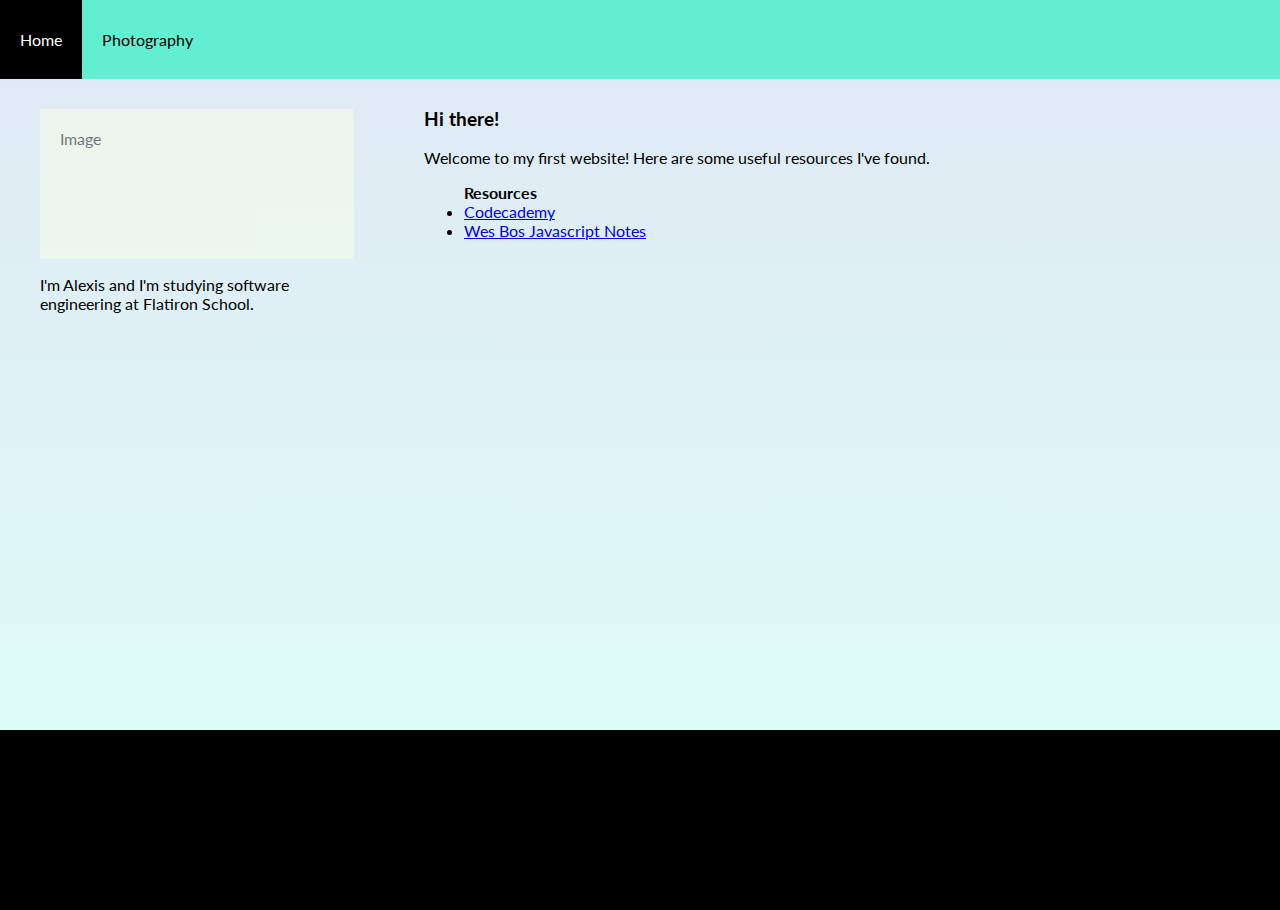
==== index.html @ 12a25f57 "git issues" ====
<!DOCTYPE html>
<html>
<head>
<title>Page Title</title>
<meta charset="UTF-8">
<meta name="viewport" content="width=device-width, initial-scale=1">
<link rel="stylesheet" href="style.css">
<link rel="stylesheet" href="https://fonts.googleapis.com/css?family=Lato">
</head>
<body>

<!-- Navigation Bar -->
<div class="navbar">
  <a href="#"><p>Home</p></a>
  <a href="Photogallery.html"><p>Photography</p></a>
</div>
<!-- The flexible grid (content) -->
<div class="row">
  <div class="side">
    <h2></h2>
    <div class="fakeimg" style="height:150px;">Image</div>
    <p>I'm Alexis and I'm studying software engineering at Flatiron School.</p>
  </div>

  <div class="main">
    <h3>Hi there!</h3>
    <p>
      Welcome to my first website! Here are some useful resources I've found.
    </p>

      <ul><b>Resources</b>
        <li> <a href=https://www.codecademy.com/courses/introduction-to-javascript/lessons/browser-compatibility-and-transpilation/exercises/babelrc>Codecademy<a>
        </li>
        <li> <a href=https://wesbos.com/javascript>Wes Bos Javascript Notes<a>
        </li>
      </ul>
</div>
<!-- Footer -->
<div class="footer">
  <h4>Footer</h4>
</div>
</body>
</html>
---- style.css ----
* {
  box-sizing: border-box;
}

/* Style the body */
body {
  font-family: "Lato", serif;
  margin: 0;
  background-image: linear-gradient(to top, #DCFFF8, #E0E8F4);

}

/* Header/logo Title */
.header {
  padding: 5px;
  text-align: right;
  background: #F4F1E0;
  color: black;
}

/* Style the top navigation bar */
.navbar {
  display: flex;
  background-color: #62EED0;
  text-align: right;
}

/* Style the navigation bar links */
.navbar a {
  color: black;
  padding: 14px 20px;
  text-decoration: none;
  text-align: center;
}

/* Change color on hover */
.navbar a:hover {
  background-color: #000;
  color: #fff;
}

/* Column container */
.row {  
  display: flex;
  flex-wrap: wrap;
}

/* On screens that are 600px wide or less, make the columns stack on top of each other instead of next to each other */
@media screen and (max-width: 600px) {
  body {
    background-image: linear-gradient(to top, #DCFFF8, #E0E8F4);

  }
  .main {
    padding-top: 10px;
    padding-right: 30px;
    padding-bottom: 10px;
    padding-left: 40px;
  }
  .footer {
    text-align: center;
    background: black;
    height: 800vh;
    width: 100vw;
  
  }


  
}
/* Main column */
/* Create two unequal columns that sits next to each other */
/* Sidebar/left column */
.side {
  flex: 30%;
  padding-top: 10px;
  padding-right: 30px;
  padding-bottom: 10px;
  padding-left: 40px;
  color: black;
  
}
.main {
  flex: 70%;
 padding-top: 10px;
  padding-right: 30px;
  padding-bottom: 10px;
  padding-left: 40px;
  color: black;
  height: 70vh;
}

.center {
  background-color: blue;
  flex: 100%;
 padding-top: 10px;
  padding-right: 20px;
  padding-bottom: 10px;
  padding-left: 30px;
  color: black;
  height:100vh;
  width: auto;
}

/* Fake image, just for this example */
.fakeimg {
  background-color: #FAFFE6; 
  opacity: 0.5;
  width: 100%;
  padding: 20px;
}

/* Footer */
.footer {
  text-align: center;
  background: black;
  height: 20vh;
  width: 100vw;
  bottom:0;
  left:0;

}
/* sildeshow */

/* Slideshow container */
.slideshow-container {
  max-width: 1000px;
  position: relative;
  margin: auto;
}

/* Make the images invisible by default */
.Containers {
  display: none;
}

/* forward & Back buttons */
.Back, .forward {
  cursor: pointer;
  position: absolute;
  top: 48%;
  width: auto;
  margin-top: -23px;
  padding: 17px;
  color: grey;
  font-weight: bold;
  font-size: 19px;
  transition: 0.4s ease;
  border-radius: 0 5px 5px 0;
  user-select: none;
}

/* Place the "forward button" to the right */
.forward {
  right: 0;
  border-radius: 4px 0 0 4px;
}

/*when the user hovers,add a black background with some little opacity */
.Back:hover, .forward:hover {
  background-color: rgba(0,0,0,0.8);
}

/* Caption Info */
.Info {
  color: #e3e3e3;
  font-size: 16px;
  padding: 10px 14px;
  position: absolute;
  bottom: 10px;
  width: 100%;
  text-align: center;
}

/* Worknumbering (1/3 etc) */
.MessageInfo {
  color: #f2f2f3;
  font-size: 14px;
  padding: 10px 14px;
  position: absolute;
  top: 0;
}

/* The circles or bullets and indicators */
.dots {
  cursor: pointer;
  height: 16px;
  width: 16px;
  margin: 0 3px;
  background-color: #acc;
  border-radius: 50%;
  display: inline-block;
  transition: background-color 0.5s ease;
}

.enable, .dots:hover {
  background-color: #717161;
}

/* Faint animation */
.fade {
  -webkit-animation-name: fade;
  -webkit-animation-duration: 1.4s;
  animation-name: fade;
  animation-duration: 1.4s;
}

@-webkit-keyframes fade {
  from {opacity: .5}
  to {opacity: 2}
}

@keyframes fade {
  from {opacity: .5}
  to {opacity: 2}
}
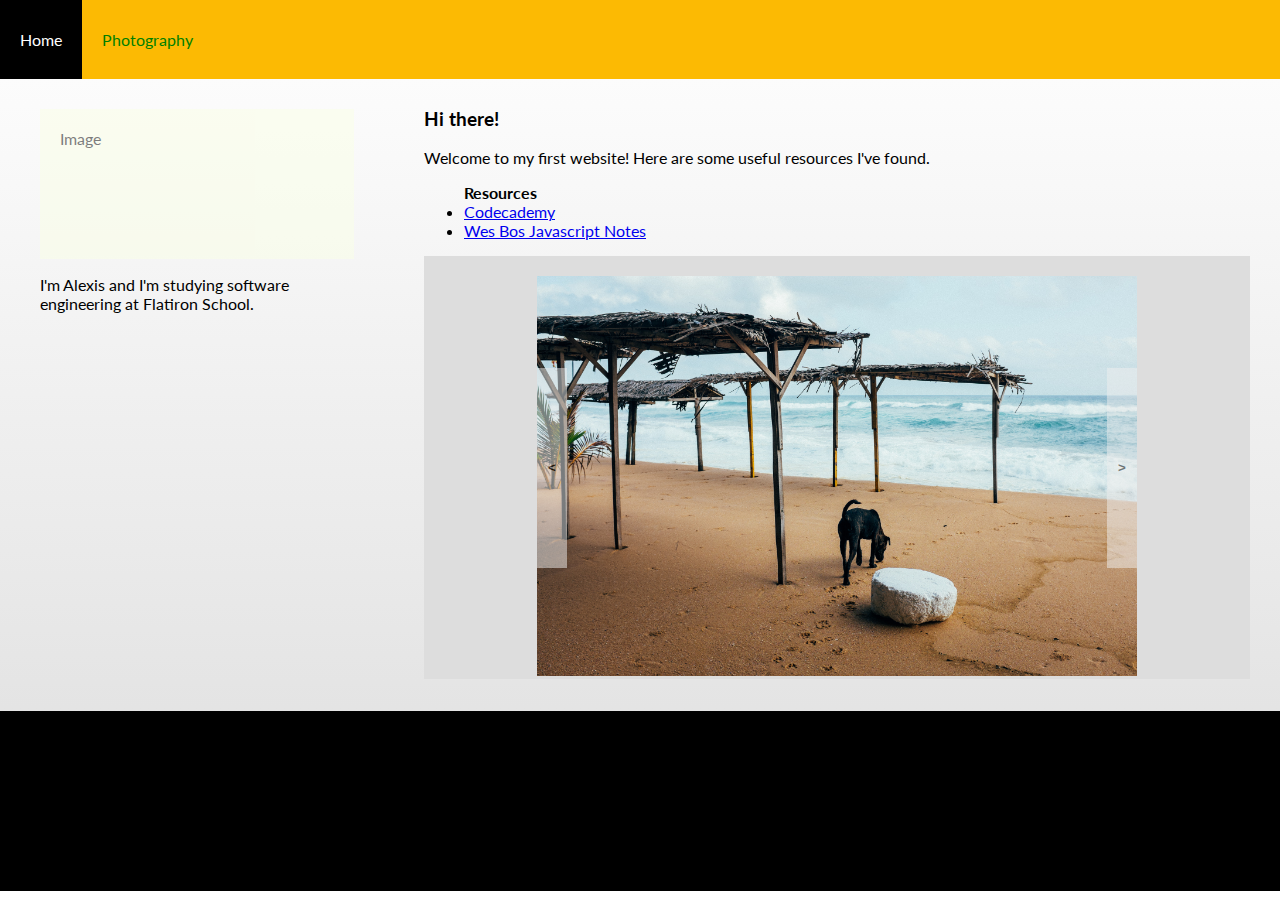
==== commit 53ab659c: "created slideshow and added it to index instead of seperate page" ====
--- a/index.html
+++ b/index.html
@@ -12,7 +12,7 @@
 <!-- Navigation Bar -->
 <div class="navbar">
   <a href="#"><p>Home</p></a>
-  <a href="Photogallery.html"><p>Photography</p></a>
+  <a href="photogallery.html"><p>Photography</p></a>
 </div>
 <!-- The flexible grid (content) -->
 <div class="row">
@@ -34,6 +34,29 @@
         <li> <a href=https://wesbos.com/javascript>Wes Bos Javascript Notes<a>
         </li>
       </ul>
+
+      <div class="center">
+        <div class="carousel">
+          <div class="carousel_item carousel_item-visible"><img src="./photogallery/photo1.jpeg"></div>
+          <div class="carousel_item"><img src="./photogallery/photo11.jpeg"></div>
+          <div class="carousel_item"><img src="./photogallery/photo12.jpeg"></div>
+          <div class="carousel_item"><img src="./photogallery/photo4.jpeg"></div>
+          <div class="carousel_item"><img src="./photogallery/photo5.jpeg"></div>
+          <div class="carousel_item"><img src="./photogallery/photo6.jpeg"></div>
+          <div class="carousel_item"><img src="./photogallery/photo7.jpeg"></div>
+          <div class="carousel_item"><img src="./photogallery/photo8.jpeg"></div>
+          <div class="carousel_item"><img src="./photogallery/photo10.jpeg"></div>
+          <div class="carousel_item"><img src="./photogallery/photo3.jpeg"></div>
+         
+         <div class="carousel_actions">
+           <button id="carousel_button-prev" aria-label="previous slide"> < </button>
+           <button id="carousel_button-next" aria-label="next slide">></button>
+         </div>
+       </div>
+     </div>
+     
+     <script src="script.js"></script>
+     
 </div>
 <!-- Footer -->
 <div class="footer">
--- a/style.css
+++ b/style.css
@@ -7,7 +7,7 @@
 body {
   font-family: "Lato", serif;
   margin: 0;
-  background-image: linear-gradient(to top, #DCFFF8, #E0E8F4);
+  background-image: linear-gradient(to top, #ddd, #fff);
 
 }
 
@@ -22,13 +22,13 @@
 /* Style the top navigation bar */
 .navbar {
   display: flex;
-  background-color: #62EED0;
+  background-color: #fcba03;
   text-align: right;
 }
 
 /* Style the navigation bar links */
 .navbar a {
-  color: black;
+  color: green;
   padding: 14px 20px;
   text-decoration: none;
   text-align: center;
@@ -49,7 +49,7 @@
 /* On screens that are 600px wide or less, make the columns stack on top of each other instead of next to each other */
 @media screen and (max-width: 600px) {
   body {
-    background-image: linear-gradient(to top, #DCFFF8, #E0E8F4);
+    background-image: linear-gradient(to top, #fff, #E0E8F4);
 
   }
   .main {
@@ -65,15 +65,11 @@
     width: 100vw;
   
   }
-
-
-  
 }
-/* Main column */
-/* Create two unequal columns that sits next to each other */
-/* Sidebar/left column */
+/* column */
 .side {
   flex: 30%;
+  justify-content: center;
   padding-top: 10px;
   padding-right: 30px;
   padding-bottom: 10px;
@@ -83,24 +79,21 @@
 }
 .main {
   flex: 70%;
- padding-top: 10px;
+  justify-content: center;
+  padding-top: 10px;
   padding-right: 30px;
   padding-bottom: 10px;
   padding-left: 40px;
   color: black;
-  height: 70vh;
+
 }
 
+/* not using now */
 .center {
-  background-color: blue;
-  flex: 100%;
- padding-top: 10px;
-  padding-right: 20px;
-  padding-bottom: 10px;
-  padding-left: 30px;
-  color: black;
-  height:100vh;
-  width: auto;
+  background-color: #ddd;
+  display: flex;
+  justify-content: center;
+
 }
 
 /* Fake image, just for this example */
@@ -122,96 +115,51 @@
 
 }
 /* sildeshow */
+.carousel {
+  overflow: hidden;
+  position: relative;
+  max-width: 1000px;
+  height: auto;
+  padding-top: 20px;
+}
+.carousel .carousel_item,
+.carousel .carousel_item-hidden {
+  display: none;
+ }
+ .carousel .carousel_item img {
+   max-width: 600px;
+   width: 100%;
+   height: auto;
+ }
+ .carousel .carousel_item-visible {
+   display: block;
+ }
 
-/* Slideshow container */
-.slideshow-container {
-  max-width: 1000px;
-  position: relative;
-  margin: auto;
+.carousel .carousel_actions {
+  display: flex;
+  width:100%;
+  justify-content: space-between;
+  position: absolute;
+  top: 50%;
+  transform: translateY(-50%);  
 }
 
-/* Make the images invisible by default */
-.Containers {
-  display: none;
+.carousel .carousel_actions button {
+  border-radius: 0px;
+  border: 0;
+  font-weight: bold;
+  cursor: pointer;
+  width: 30px;
+  height: 200px;
+  opacity: 50%;
 }
 
-/* forward & Back buttons */
-.Back, .forward {
-  cursor: pointer;
-  position: absolute;
-  top: 48%;
-  width: auto;
-  margin-top: -23px;
-  padding: 17px;
-  color: grey;
-  font-weight: bold;
-  font-size: 19px;
-  transition: 0.4s ease;
-  border-radius: 0 5px 5px 0;
-  user-select: none;
+.carousel .carousel_actions button#carousel_button-prev {
+  margin-left: 0px;
+
 }
 
-/* Place the "forward button" to the right */
-.forward {
-  right: 0;
-  border-radius: 4px 0 0 4px;
-}
-
-/*when the user hovers,add a black background with some little opacity */
-.Back:hover, .forward:hover {
-  background-color: rgba(0,0,0,0.8);
-}
-
-/* Caption Info */
-.Info {
-  color: #e3e3e3;
-  font-size: 16px;
-  padding: 10px 14px;
-  position: absolute;
-  bottom: 10px;
-  width: 100%;
-  text-align: center;
-}
-
-/* Worknumbering (1/3 etc) */
-.MessageInfo {
-  color: #f2f2f3;
-  font-size: 14px;
-  padding: 10px 14px;
-  position: absolute;
-  top: 0;
-}
-
-/* The circles or bullets and indicators */
-.dots {
-  cursor: pointer;
-  height: 16px;
-  width: 16px;
-  margin: 0 3px;
-  background-color: #acc;
-  border-radius: 50%;
-  display: inline-block;
-  transition: background-color 0.5s ease;
-}
-
-.enable, .dots:hover {
-  background-color: #717161;
-}
-
-/* Faint animation */
-.fade {
-  -webkit-animation-name: fade;
-  -webkit-animation-duration: 1.4s;
-  animation-name: fade;
-  animation-duration: 1.4s;
-}
-
-@-webkit-keyframes fade {
-  from {opacity: .5}
-  to {opacity: 2}
-}
-
-@keyframes fade {
-  from {opacity: .5}
-  to {opacity: 2}
-}+.carousel .carousel_actions button#carousel_button-next {
+  margin-right: 0px;
+  
+  }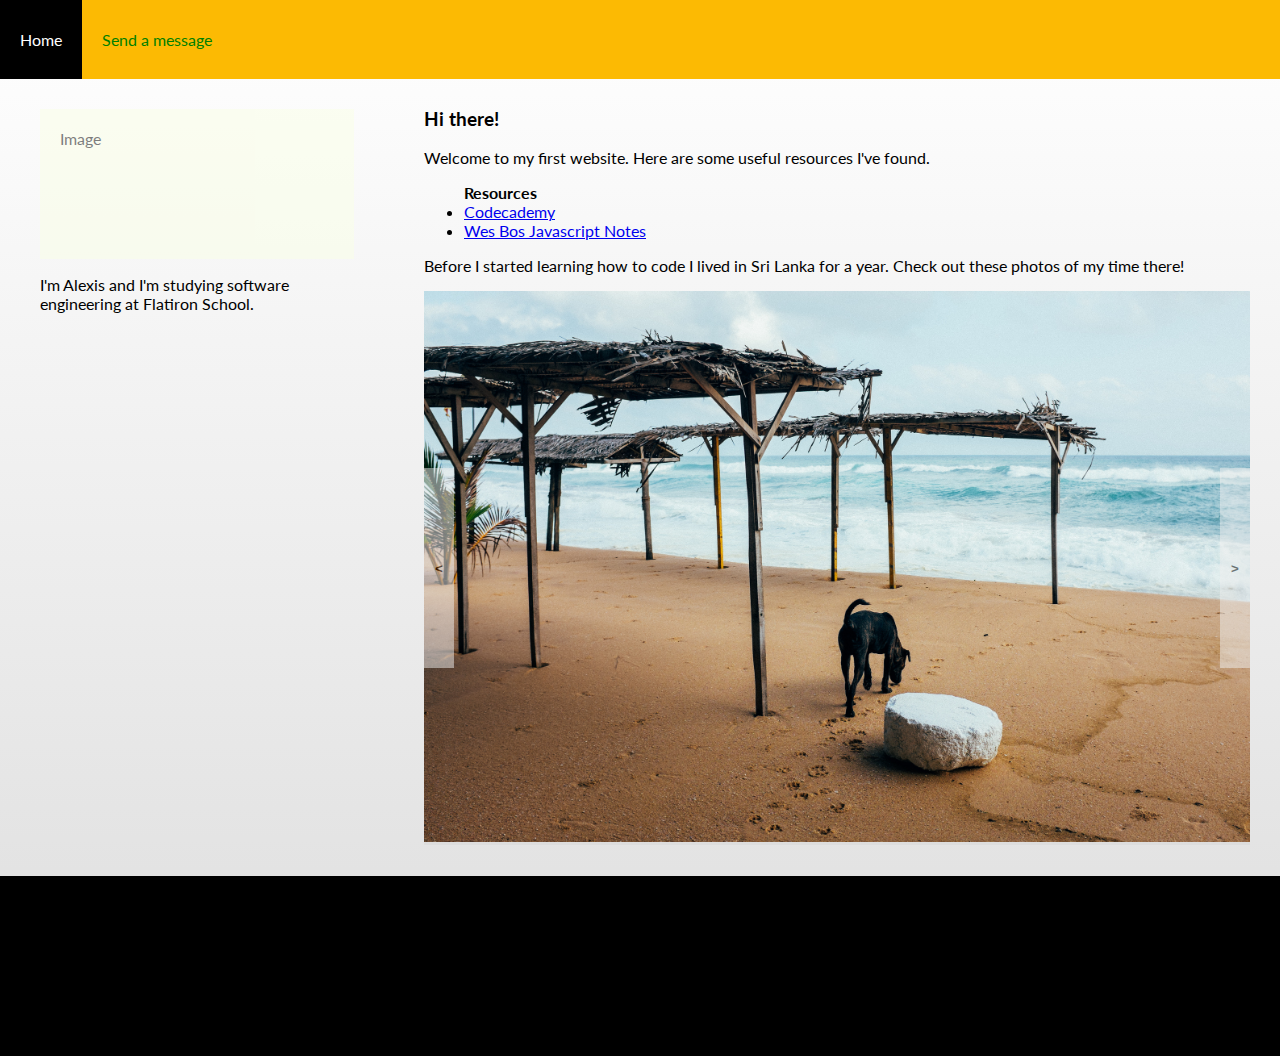
==== commit 8b794b56: "added contact.html" ====
--- a/index.html
+++ b/index.html
@@ -12,7 +12,7 @@
 <!-- Navigation Bar -->
 <div class="navbar">
   <a href="#"><p>Home</p></a>
-  <a href="photogallery.html"><p>Photography</p></a>
+  <a href="contactme.html"><p>Send a message</p></a>
 </div>
 <!-- The flexible grid (content) -->
 <div class="row">
@@ -25,7 +25,7 @@
   <div class="main">
     <h3>Hi there!</h3>
     <p>
-      Welcome to my first website! Here are some useful resources I've found.
+      Welcome to my first website. Here are some useful resources I've found.
     </p>
 
       <ul><b>Resources</b>
@@ -34,6 +34,10 @@
         <li> <a href=https://wesbos.com/javascript>Wes Bos Javascript Notes<a>
         </li>
       </ul>
+
+      <p>
+        Before I started learning how to code I lived in Sri Lanka for a year. Check out these photos of my time there!
+      </p>
 
       <div class="center">
         <div class="carousel">
--- a/style.css
+++ b/style.css
@@ -88,7 +88,6 @@
 
 }
 
-/* not using now */
 .center {
   background-color: #ddd;
   display: flex;
@@ -114,21 +113,20 @@
   left:0;
 
 }
+
 /* sildeshow */
 .carousel {
   overflow: hidden;
   position: relative;
   max-width: 1000px;
   height: auto;
-  padding-top: 20px;
 }
 .carousel .carousel_item,
 .carousel .carousel_item-hidden {
   display: none;
  }
  .carousel .carousel_item img {
-   max-width: 600px;
-   width: 100%;
+   max-width: 100%;
    height: auto;
  }
  .carousel .carousel_item-visible {
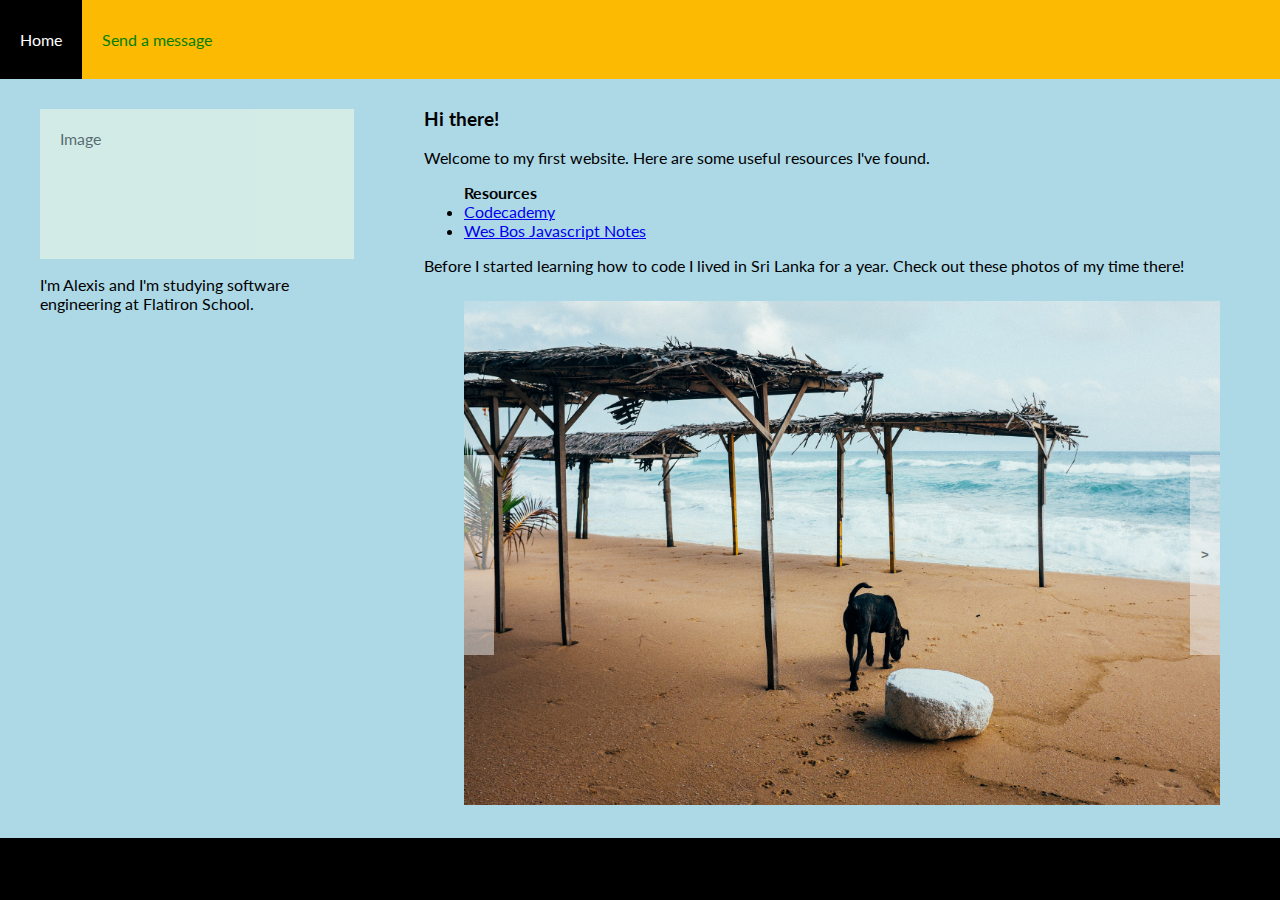
==== commit 59b14317: "fixed flexbox css" ====
--- a/index.html
+++ b/index.html
@@ -8,63 +8,66 @@
 <link rel="stylesheet" href="https://fonts.googleapis.com/css?family=Lato">
 </head>
 <body>
+  <div class="wrapper">
+<!-- Navigation Bar -->
+  <div class="navbar">
+    <a href="#"><p>Home</p></a>
+    <a href="contact.html"><p>Send a message</p></a>
+  </div>
+  <!-- The flexible grid (content) -->
+  <div class="row">
+    <div class="side">
+      <h2></h2>
+      <div class="fakeimg" style="height:150px;">Image</div>
+      <p>I'm Alexis and I'm studying software engineering at Flatiron School.</p>
+    </div>
 
-<!-- Navigation Bar -->
-<div class="navbar">
-  <a href="#"><p>Home</p></a>
-  <a href="contactme.html"><p>Send a message</p></a>
-</div>
-<!-- The flexible grid (content) -->
-<div class="row">
-  <div class="side">
-    <h2></h2>
-    <div class="fakeimg" style="height:150px;">Image</div>
-    <p>I'm Alexis and I'm studying software engineering at Flatiron School.</p>
-  </div>
-
-  <div class="main">
-    <h3>Hi there!</h3>
-    <p>
-      Welcome to my first website. Here are some useful resources I've found.
-    </p>
-
-      <ul><b>Resources</b>
-        <li> <a href=https://www.codecademy.com/courses/introduction-to-javascript/lessons/browser-compatibility-and-transpilation/exercises/babelrc>Codecademy<a>
-        </li>
-        <li> <a href=https://wesbos.com/javascript>Wes Bos Javascript Notes<a>
-        </li>
-      </ul>
-
+    <div class="main">
+      <h3>Hi there!</h3>
       <p>
-        Before I started learning how to code I lived in Sri Lanka for a year. Check out these photos of my time there!
+        Welcome to my first website. Here are some useful resources I've found.
       </p>
 
-      <div class="center">
-        <div class="carousel">
-          <div class="carousel_item carousel_item-visible"><img src="./photogallery/photo1.jpeg"></div>
-          <div class="carousel_item"><img src="./photogallery/photo11.jpeg"></div>
-          <div class="carousel_item"><img src="./photogallery/photo12.jpeg"></div>
-          <div class="carousel_item"><img src="./photogallery/photo4.jpeg"></div>
-          <div class="carousel_item"><img src="./photogallery/photo5.jpeg"></div>
-          <div class="carousel_item"><img src="./photogallery/photo6.jpeg"></div>
-          <div class="carousel_item"><img src="./photogallery/photo7.jpeg"></div>
-          <div class="carousel_item"><img src="./photogallery/photo8.jpeg"></div>
-          <div class="carousel_item"><img src="./photogallery/photo10.jpeg"></div>
-          <div class="carousel_item"><img src="./photogallery/photo3.jpeg"></div>
-         
-         <div class="carousel_actions">
-           <button id="carousel_button-prev" aria-label="previous slide"> < </button>
-           <button id="carousel_button-next" aria-label="next slide">></button>
-         </div>
-       </div>
-     </div>
-     
-     <script src="script.js"></script>
-     
+        <ul><b>Resources</b>
+          <li> <a href=https://www.codecademy.com/courses/introduction-to-javascript/lessons/browser-compatibility-and-transpilation/exercises/babelrc>Codecademy<a>
+          </li>
+          <li> <a href=https://wesbos.com/javascript>Wes Bos Javascript Notes<a>
+          </li>
+        </ul>
+
+        <p>
+          Before I started learning how to code I lived in Sri Lanka for a year. Check out these photos of my time there!
+        </p>
+
+        <div class="center">
+          <div class="carousel">
+            <div class="carousel_item carousel_item-visible"><img src="./photogallery/photo1.jpeg"></div>
+            <div class="carousel_item"><img src="./photogallery/photo11.jpeg"></div>
+            <div class="carousel_item"><img src="./photogallery/photo12.jpeg"></div>
+            <div class="carousel_item"><img src="./photogallery/photo4.jpeg"></div>
+            <div class="carousel_item"><img src="./photogallery/photo5.jpeg"></div>
+            <div class="carousel_item"><img src="./photogallery/photo6.jpeg"></div>
+            <div class="carousel_item"><img src="./photogallery/photo7.jpeg"></div>
+            <div class="carousel_item"><img src="./photogallery/photo8.jpeg"></div>
+            <div class="carousel_item"><img src="./photogallery/photo10.jpeg"></div>
+            <div class="carousel_item"><img src="./photogallery/photo3.jpeg"></div>
+          
+          <div class="carousel_actions">
+            <button id="carousel_button-prev" aria-label="previous slide"> < </button>
+            <button id="carousel_button-next" aria-label="next slide"> > </button>
+          </div>
+        </div>
+      </div>
+      
+      <script src="script.js"></script>
+    </div>
 </div>
+
 <!-- Footer -->
 <div class="footer">
   <h4>Footer</h4>
 </div>
+</div>
 </body>
+
 </html>
--- a/style.css
+++ b/style.css
@@ -7,7 +7,7 @@
 body {
   font-family: "Lato", serif;
   margin: 0;
-  background-image: linear-gradient(to top, #ddd, #fff);
+  background-color: lightblue;
 
 }
 
@@ -39,33 +39,19 @@
   background-color: #000;
   color: #fff;
 }
-
+.wrapper {
+  display: flex;
+  flex-direction: column;
+  min-height: 100vh;
+    min-height: 100vh;
+}
 /* Column container */
 .row {  
   display: flex;
   flex-wrap: wrap;
+  flex-grow: 1;
 }
 
-/* On screens that are 600px wide or less, make the columns stack on top of each other instead of next to each other */
-@media screen and (max-width: 600px) {
-  body {
-    background-image: linear-gradient(to top, #fff, #E0E8F4);
-
-  }
-  .main {
-    padding-top: 10px;
-    padding-right: 30px;
-    padding-bottom: 10px;
-    padding-left: 40px;
-  }
-  .footer {
-    text-align: center;
-    background: black;
-    height: 800vh;
-    width: 100vw;
-  
-  }
-}
 /* column */
 .side {
   flex: 30%;
@@ -75,25 +61,36 @@
   padding-bottom: 10px;
   padding-left: 40px;
   color: black;
+  flex-grow: 1;
+ 
   
 }
+
 .main {
   flex: 70%;
+  justify-content: center;
+  flex-grow: 1;
+  padding-top: 10px;
+  padding-right: 30px;
+  padding-bottom: 10px;
+  padding-left: 40px;
+  color: black;
+ 
+}
+
+.center{
+  flex: 70%;
+  flex-grow: 1;
   justify-content: center;
   padding-top: 10px;
   padding-right: 30px;
   padding-bottom: 10px;
   padding-left: 40px;
+  flex-grow: 1;
   color: black;
-
+ 
 }
 
-.center {
-  background-color: #ddd;
-  display: flex;
-  justify-content: center;
-
-}
 
 /* Fake image, just for this example */
 .fakeimg {
@@ -107,11 +104,9 @@
 .footer {
   text-align: center;
   background: black;
-  height: 20vh;
   width: 100vw;
-  bottom:0;
-  left:0;
-
+  height: 100%;
+  display:flex
 }
 
 /* sildeshow */
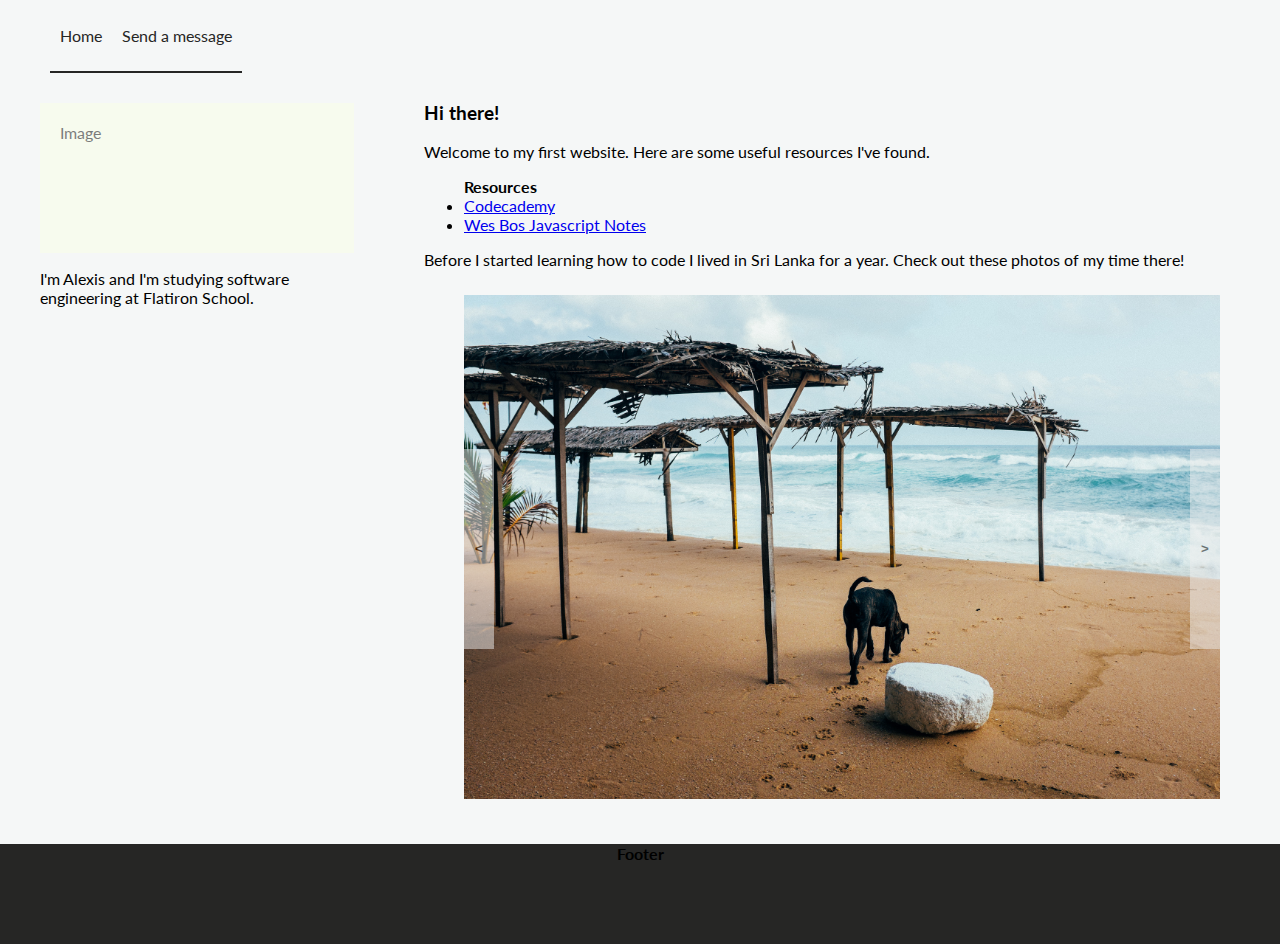
==== commit d9c0cb46: "changed css design colors" ====
--- a/index.html
+++ b/index.html
@@ -62,7 +62,6 @@
       <script src="script.js"></script>
     </div>
 </div>
-
 <!-- Footer -->
 <div class="footer">
   <h4>Footer</h4>
--- a/style.css
+++ b/style.css
@@ -7,43 +7,45 @@
 body {
   font-family: "Lato", serif;
   margin: 0;
-  background-color: lightblue;
-
+  background-color: #f5f7f7;
+  
 }
-
 /* Header/logo Title */
 .header {
-  padding: 5px;
   text-align: right;
-  background: #F4F1E0;
-  color: black;
+  background: #f5f7f7;
+  color: #262625;
 }
 
 /* Style the top navigation bar */
 .navbar {
   display: flex;
-  background-color: #fcba03;
   text-align: right;
+  background-color: #f5f7f7;
+  padding: 0 20px;
+  margin-left: 30px;
 }
 
 /* Style the navigation bar links */
 .navbar a {
-  color: green;
-  padding: 14px 20px;
+  color: #262625;
+  padding: 10px;
   text-decoration: none;
   text-align: center;
+  border-bottom: 2px solid #262625;
 }
 
 /* Change color on hover */
 .navbar a:hover {
-  background-color: #000;
+  background-color: #262625;
   color: #fff;
+  border-bottom: 3px solid #ffbb00;
 }
 .wrapper {
   display: flex;
   flex-direction: column;
   min-height: 100vh;
-    min-height: 100vh;
+
 }
 /* Column container */
 .row {  
@@ -103,10 +105,9 @@
 /* Footer */
 .footer {
   text-align: center;
-  background: black;
+  background: #262625;
   width: 100vw;
-  height: 100%;
-  display:flex
+  height: 100px;
 }
 
 /* sildeshow */
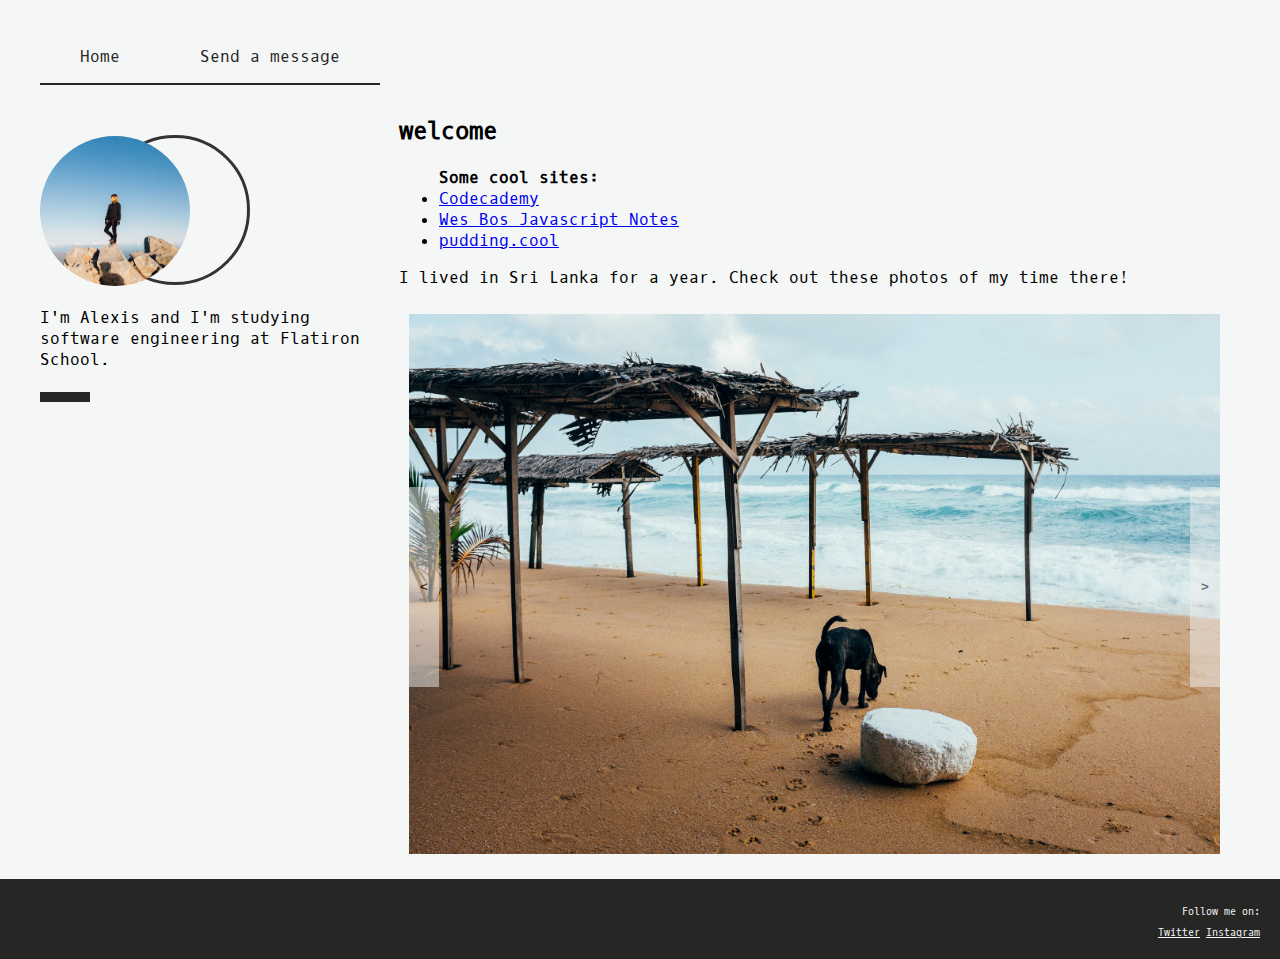
==== commit d5b454f8: "fixed positioning" ====
--- a/index.html
+++ b/index.html
@@ -5,7 +5,7 @@
 <meta charset="UTF-8">
 <meta name="viewport" content="width=device-width, initial-scale=1">
 <link rel="stylesheet" href="style.css">
-<link rel="stylesheet" href="https://fonts.googleapis.com/css?family=Lato">
+<link rel="stylesheet" href="https://fonts.googleapis.com/css?family=Oxygen+Mono">
 </head>
 <body>
   <div class="wrapper">
@@ -18,25 +18,33 @@
   <div class="row">
     <div class="side">
       <h2></h2>
-      <div class="fakeimg" style="height:150px;">Image</div>
-      <p>I'm Alexis and I'm studying software engineering at Flatiron School.</p>
+      
+  <div class="circle"></div>
+  <div class="img"><img src="./photogallery/profile.jpeg"></div>
+<p>  I'm Alexis and I'm studying software engineering at Flatiron School. </p>
+<div class="square"></div>
+      <p></p>
     </div>
 
     <div class="main">
-      <h3>Hi there!</h3>
+      
       <p>
-        Welcome to my first website. Here are some useful resources I've found.
+       
+       
       </p>
 
-        <ul><b>Resources</b>
+      <h2>welcome</h2>
+        <ul><b> Some cool sites:</b>
           <li> <a href=https://www.codecademy.com/courses/introduction-to-javascript/lessons/browser-compatibility-and-transpilation/exercises/babelrc>Codecademy<a>
           </li>
           <li> <a href=https://wesbos.com/javascript>Wes Bos Javascript Notes<a>
           </li>
+          <li> <a href=https://pudding.cool>pudding.cool<a>
+          </li>
         </ul>
 
         <p>
-          Before I started learning how to code I lived in Sri Lanka for a year. Check out these photos of my time there!
+          I lived in Sri Lanka for a year. Check out these photos of my time there!
         </p>
 
         <div class="center">
@@ -64,7 +72,15 @@
 </div>
 <!-- Footer -->
 <div class="footer">
-  <h4>Footer</h4>
+ <div>
+  Follow me on: <br>
+<a href=>Twitter<a> <a href=>Instagram<a>
+
+
+   
+  </ul>
+
+ </div>
 </div>
 </div>
 </body>
--- a/style.css
+++ b/style.css
@@ -5,7 +5,7 @@
 
 /* Style the body */
 body {
-  font-family: "Lato", serif;
+  font-family: "Oxygen Mono", Helvetica, sans-serif;
   margin: 0;
   background-color: #f5f7f7;
   
@@ -23,99 +23,169 @@
   text-align: right;
   background-color: #f5f7f7;
   padding: 0 20px;
-  margin-left: 30px;
+  margin-left: 20px;
+  margin-top: 30px;
+
+  width:100%;
+  justify-content: start;  
+
 }
 
 /* Style the navigation bar links */
 .navbar a {
   color: #262625;
-  padding: 10px;
+  padding-inline: 40px;
+  padding-bottom: 0px;
   text-decoration: none;
   text-align: center;
   border-bottom: 2px solid #262625;
+
 }
 
 /* Change color on hover */
 .navbar a:hover {
   background-color: #262625;
   color: #fff;
-  border-bottom: 3px solid #ffbb00;
+  border-bottom: 3px solid #f5f7f7;
 }
 .wrapper {
   display: flex;
   flex-direction: column;
   min-height: 100vh;
+  flex: 1;
 
 }
 /* Column container */
 .row {  
   display: flex;
   flex-wrap: wrap;
-  flex-grow: 1;
+  flex: 1;
 }
 
 /* column */
 .side {
   flex: 30%;
+  justify-content: center;
+  padding-top: 10px;
+  padding-right: 20px;
+  padding-bottom: 10px;
+  padding-left: 40px;
+  color: black;
+  flex-grow: 1;
+ 
+  
+}
+
+.main {
+  flex: 70%;
+  justify-content: center;
+  flex-grow: 1;
+  padding-top: 10px;
+  padding-right: 30px;
+  padding-bottom: 10px;
+  padding-left: 15px;
+  color: black;
+ 
+}
+
+.center{
+  flex: 70%;
+  flex-grow: 1;
   justify-content: center;
   padding-top: 10px;
   padding-right: 30px;
   padding-bottom: 10px;
   padding-left: 40px;
+  flex-grow: 1;
   color: black;
-  flex-grow: 1;
- 
-  
-}
-
-.main {
-  flex: 70%;
-  justify-content: center;
-  flex-grow: 1;
-  padding-top: 10px;
-  padding-right: 30px;
-  padding-bottom: 10px;
-  padding-left: 40px;
-  color: black;
- 
-}
-
-.center{
-  flex: 70%;
-  flex-grow: 1;
-  justify-content: center;
-  padding-top: 10px;
-  padding-right: 30px;
-  padding-bottom: 10px;
-  padding-left: 40px;
-  flex-grow: 1;
-  color: black;
- 
-}
-
-
-/* Fake image, just for this example */
-.fakeimg {
-  background-color: #FAFFE6; 
-  opacity: 0.5;
-  width: 100%;
-  padding: 20px;
+ 
+}
+
+li a:hover  {
+  background-color: #262625;
+  color: #f5f7f7;
+
+}
+
+@media only screen and (max-width: 600px) {
+  .navbar {
+    display: flex;
+    text-align: right;
+    background-color: #f5f7f7;
+    justify-content: center;
+  }
+
+  .side {
+  align-items: center;
+  justify-content: center;
+  margin-left: 50px;
+  }
+
+  .main {
+    align-items: center;
+    justify-content: center;
+    margin-left: 50px;
+  }
+  .square {
+    background-color: #262625; 
+    width: px;
+    height: 10px;
+
+  }
+}
+
+.img img {
+  background-color: #ffbb00; 
+  width: 150px;
+  height: 150px;
+  border-radius: 50%;
+  margin-left: auto;
+  margin-right: auto;
+  display: inline-block;
+}
+.circle {
+  background-color: #262625; 
+  width: 150px;
+  height: 150px;
+  border-radius: 50%;
+  margin-left: 60px;
+  margin-bottom: -154px;
+  display: inline-block;
+  background-color: rgba(204, 0, 102, 0);
+border: 3px solid #333;
+}
+.square {
+  background-color: #262625; 
+  width: 50px;
+  height: 10px;
+  display: inline-block;
 }
 
 /* Footer */
 .footer {
-  text-align: center;
   background: #262625;
   width: 100vw;
-  height: 100px;
+  height: 80px;
+  flex-direction: row;
+  text-align: right;
+  padding: 20px;
+  color: #f5f7f7;
+}
+
+.footer a {
+  font-size: x-small;
+  color: #f5f7f7;
+
 }
 
 /* sildeshow */
 .carousel {
   overflow: hidden;
   position: relative;
-  max-width: 1000px;
+  max-width: 850px;
   height: auto;
+  margin-left: -30px;
+ 
 }
 .carousel .carousel_item,
 .carousel .carousel_item-hidden {
@@ -125,6 +195,8 @@
    max-width: 100%;
    height: auto;
  }
+
+ 
  .carousel .carousel_item-visible {
    display: block;
  }
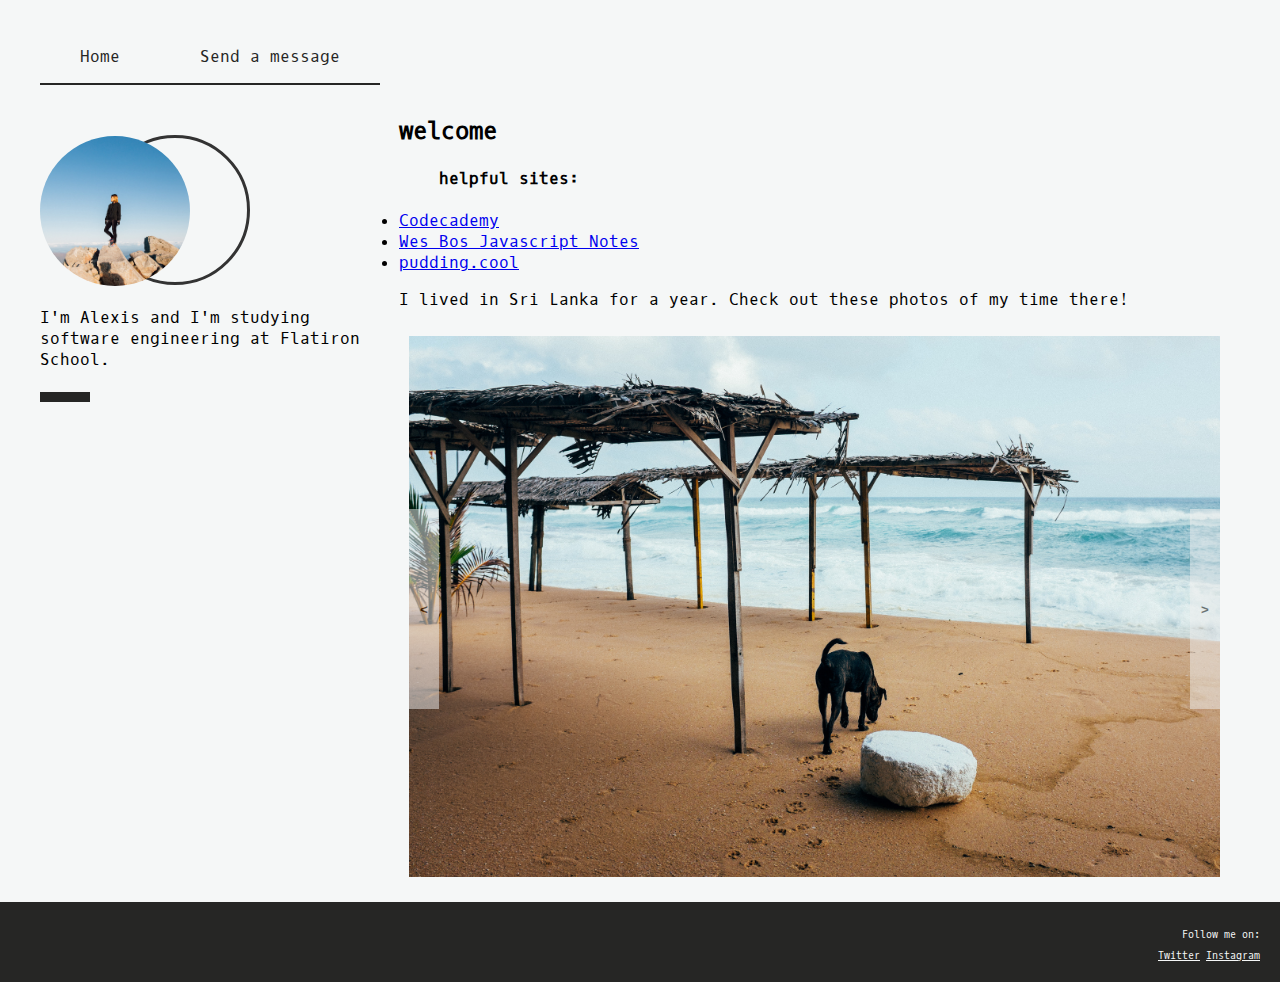
==== commit 418d30a5: "css html updates" ====
--- a/index.html
+++ b/index.html
@@ -27,14 +27,9 @@
     </div>
 
     <div class="main">
-      
-      <p>
-       
-       
-      </p>
-
+    
       <h2>welcome</h2>
-        <ul><b> Some cool sites:</b>
+        <h4><ul> helpful sites:</h4>
           <li> <a href=https://www.codecademy.com/courses/introduction-to-javascript/lessons/browser-compatibility-and-transpilation/exercises/babelrc>Codecademy<a>
           </li>
           <li> <a href=https://wesbos.com/javascript>Wes Bos Javascript Notes<a>
@@ -74,7 +69,7 @@
 <div class="footer">
  <div>
   Follow me on: <br>
-<a href=>Twitter<a> <a href=>Instagram<a>
+<a href=>Twitter<a> <a href="www.instagram.com/syliloquy">Instagram<a>
 
 
    
